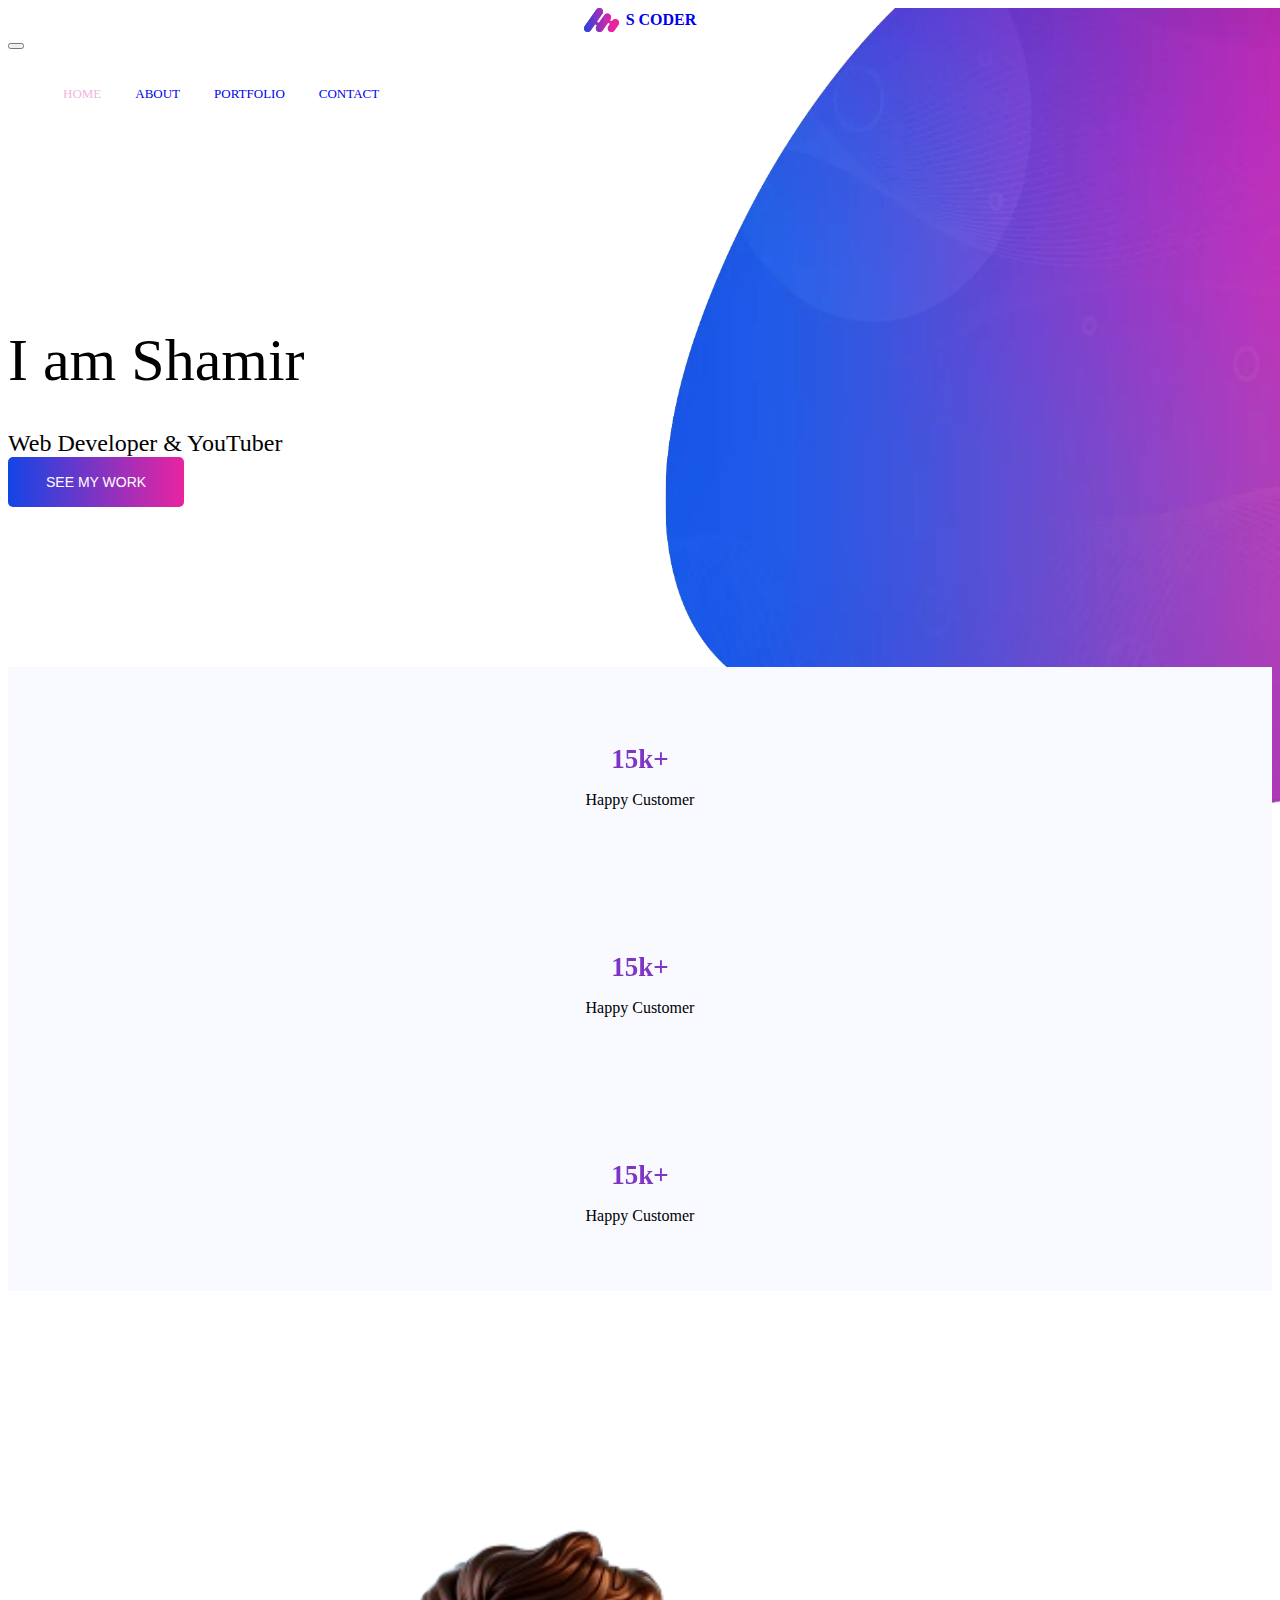
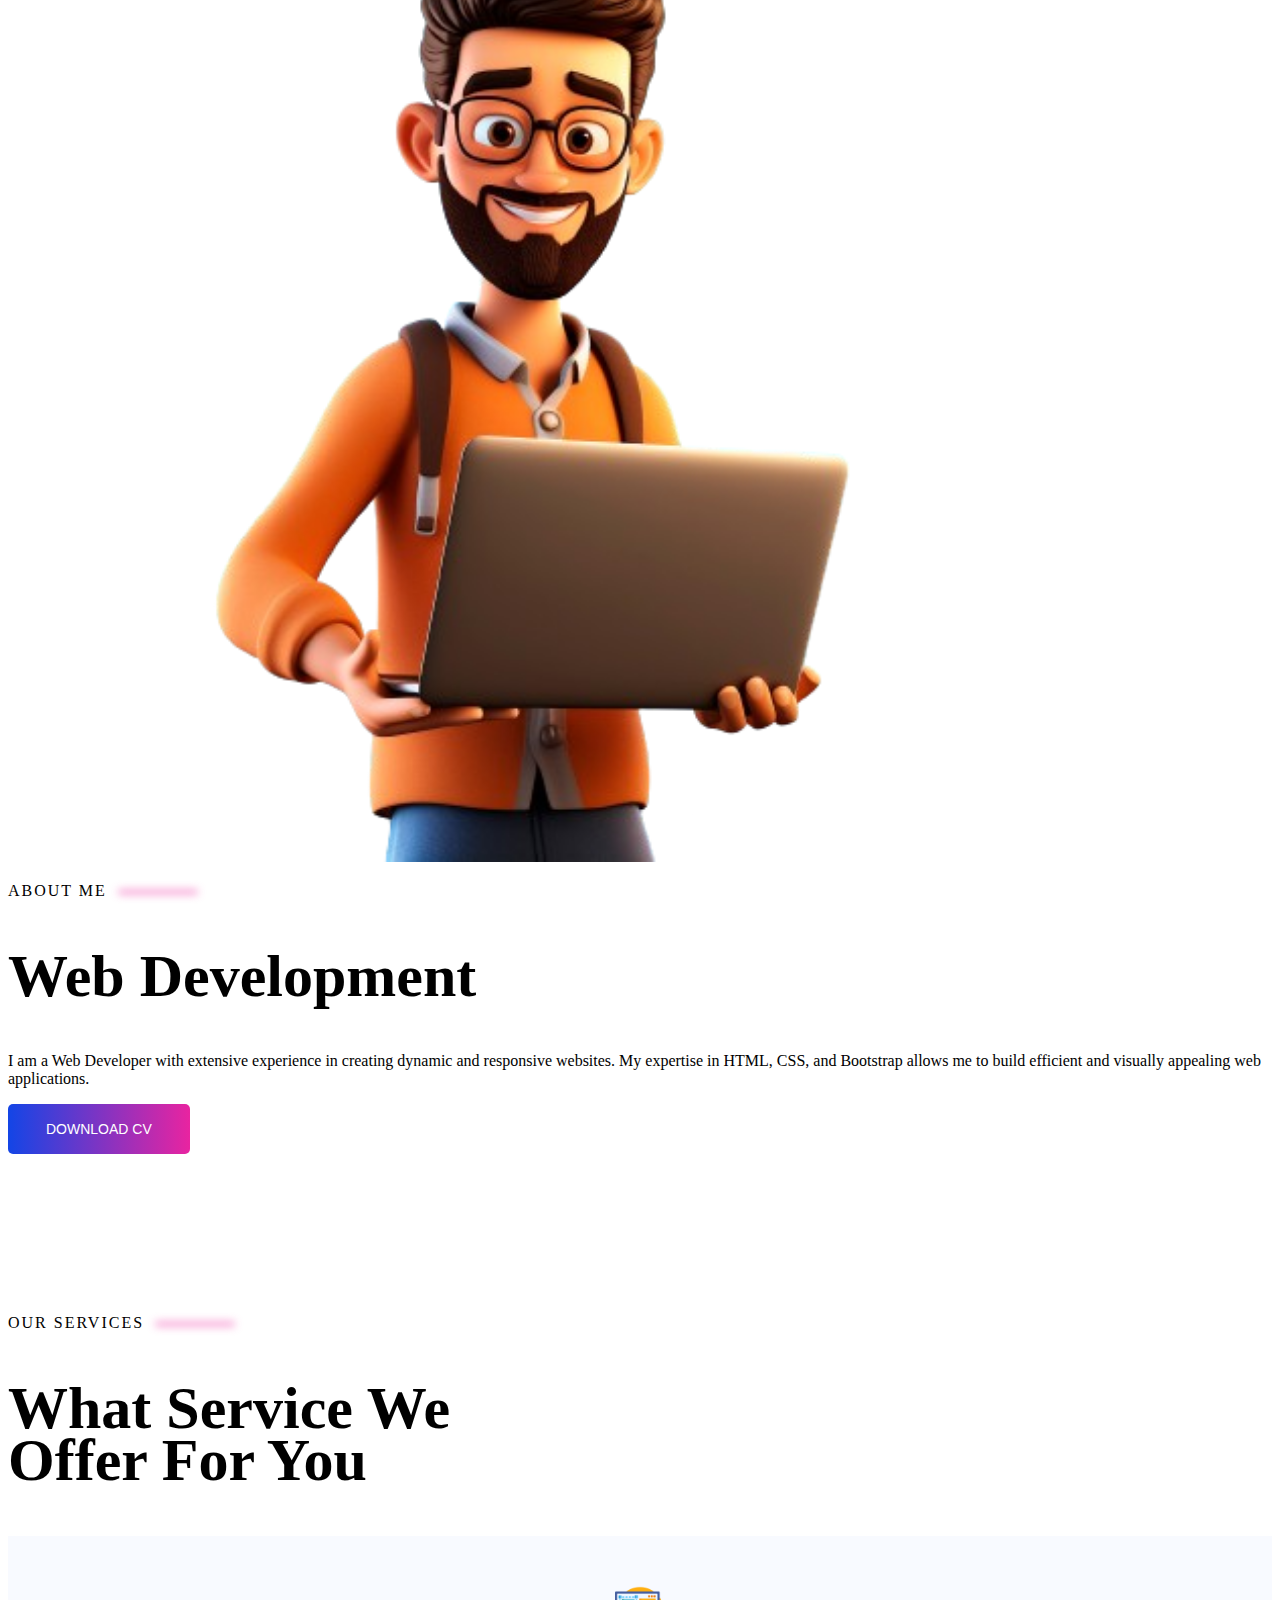
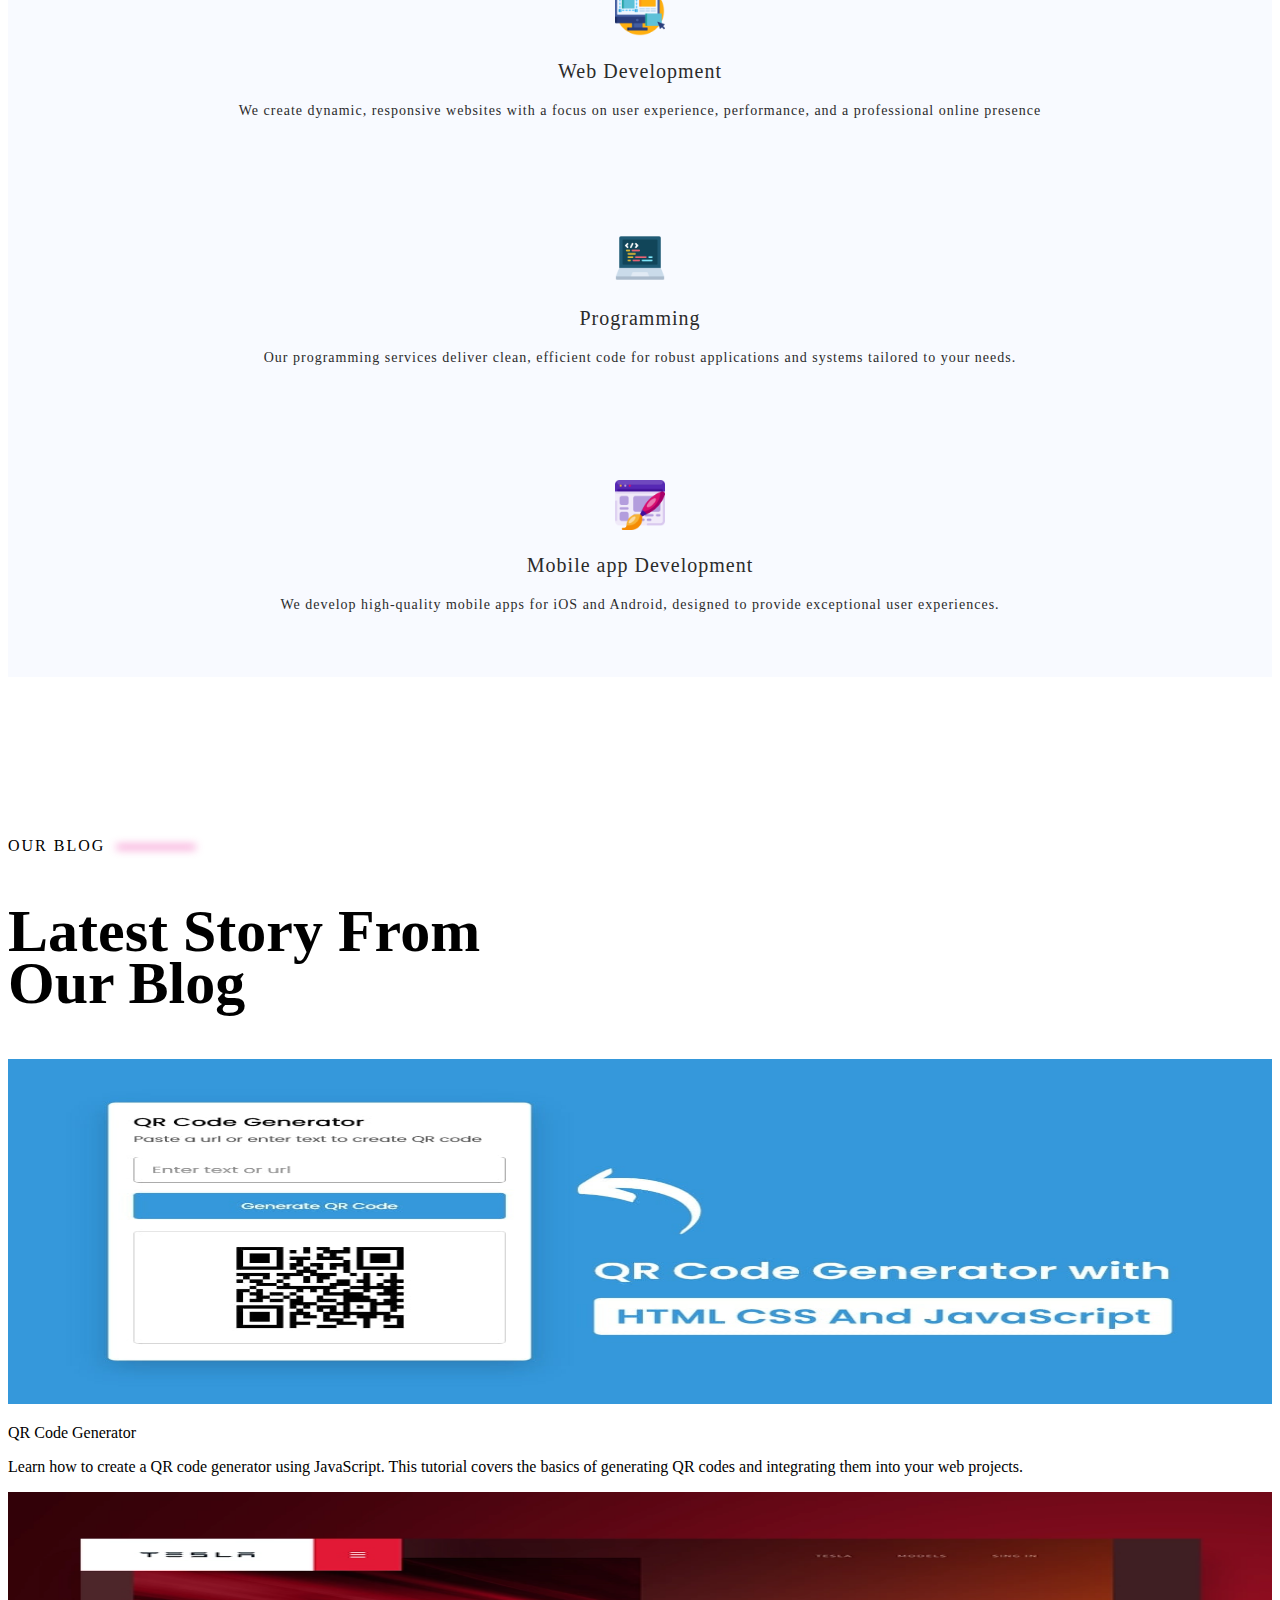
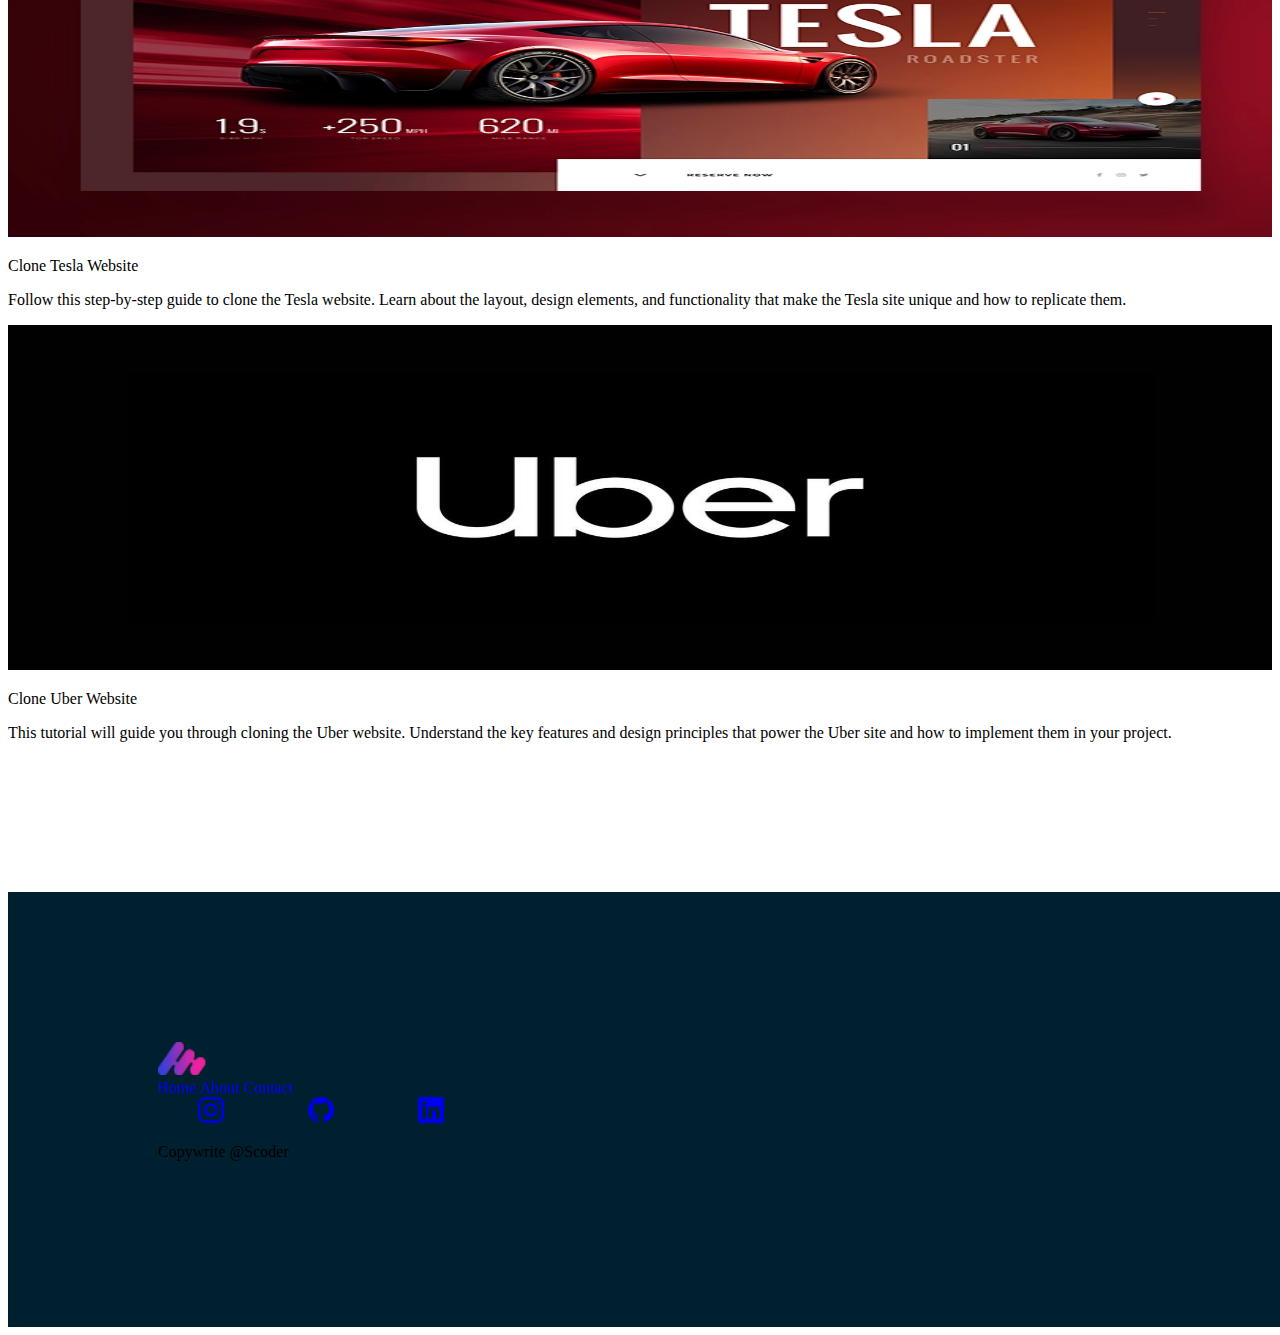
==== index.html @ f1af2a4e "first commit" ====
<!doctype html>
<html lang="en">
  <head>
    <!-- Required meta tags -->
    <meta charset="utf-8">
    <meta name="viewport" content="width=device-width, initial-scale=1">

    <!-- Bootstrap CSS -->
    <link href="https://cdn.jsdelivr.net/npm/bootstrap@5.0.2/dist/css/bootstrap.min.css" rel="stylesheet" integrity="sha384-EVSTQN3/azprG1Anm3QDgpJLIm9Nao0Yz1ztcQTwFspd3yD65VohhpuuCOmLASjC" crossorigin="anonymous">
    <link rel="stylesheet" href="./style.css">
    <link rel="icon" href="./assets/logo.png">
    <title>Shamir|Portfolio</title>
  </head>
  <body>
    
    <div class="container">
        <div class="row">
            <div class="col-md-10 mx-auto">

                <!-- header -->
                <nav class="navbar navbar-expand-lg navbar-light">
                    <div class="container-fluid">
                      <a class="navbar-brand" href="#">
                        <img src="./assets/logo.png" />
                        <h4>S CODER</h4>
                      </a>
                      <button class="navbar-toggler" type="button" data-bs-toggle="collapse" data-bs-target="#navbarSupportedContent" aria-controls="navbarSupportedContent" aria-expanded="false" aria-label="Toggle navigation">
                        <span class="navbar-toggler-icon"></span>
                      </button>
                      <div class="collapse navbar-collapse" id="navbarSupportedContent">
                        <ul class="navbar-nav mx-auto mb-2 mb-lg-0">
                          <li class="nav-item">
                            <a class="nav-link active" aria-current="page" href="#">Home</a>
                          </li>
                          <li class="nav-item">
                            <a class="nav-link" href="./page/about.html">About</a>
                          </li>
                          <li class="nav-item">
                            <a class="nav-link" href="./page/portfolio.html">Portfolio</a>
                          </li>
                          <li class="nav-item">
                            <a class="nav-link" href="./page/contact.html">Contact</a>
                          </li>
                        
                        </ul>
                    
                      </div>
                    </div>
                </nav>
                <!-- /header -->


                <!-- banner -->
                <div class="row">
                    <div class="col-md-6">
                        <div class="banner_content mt-5">
                            <h3>Hey Everyone !</h3>
                            <h1 class="text-uppercase">I am Shamir</h1>
                            <h5 class="text-uppercase">Web Developer 
                                &amp; YouTuber
                            </h5>
                            <div class="social_icons my-5">
                            <a class="primary_btn" href="./page/portfolio.html">
                                <span>See My Work</span>
                            </a>
                            </div>
                    </div>
                    <div class="poster">
                        <img src="./assets/banner.png" />
                       
                    </div>
                  </div>
                  </div>
                <!-- /banner -->

                <!-- card -->
                <div class="margin-top"></div>
                <div class="row">
                  <div class="col-md-6">
                      <div class="row">
                          <section class="col-md-4">
                          
                                  <div class="statistics_item">
                                      <h3><span class="counter">15</span>k+</h3>
                                      <p>Happy Customer</p>
                              </div>
                            
                          </section>
                          <section class="col-md-4">
                              <div class="statistics_item">
                                  <h3><span class="counter">15</span>k+</h3>
                                  <p>Happy Customer</p>
                          </div>
                          </section>
                          <section class="col-md-4">
                              <div class="statistics_item">
                                  <h3><span class="counter">15</span>k+</h3>
                                  <p>Happy Customer</p>
                          </div>
                          </section>
                      </div>
                  </div>
                </div>
                <!-- /card -->



   <!-- about -->
<div class="margin-top"></div>
<div class="row">
    <div class="col-md-6">
        <div class="d-none d-md-block">
            <img width="80%" src="/assets/avathar-shamir.png" />
        </div>
    </div>
    <div class="col-md-6">
        <div class="main_title-content text-left">
            <p class="top_text">About me <span></span></p>
            <h2>Web Development</h2>
            <p>
                I am a Web Developer with extensive experience in creating dynamic and responsive websites. My expertise in HTML, CSS, and Bootstrap allows me to build efficient and visually appealing web applications.
            </p>
            <a class="primary_btn" href="https://drive.google.com/file/d/1ym3yM9O4RbIkLt9NWA_wbU7HDALytAMw/view?usp=sharing" target="_blank" download>
                <span>Download CV</span>
            </a>
        </div>
    </div>
</div>
<!-- /about -->



                <!-- services -->
                <div class="margin-top"></div>
                  <div class="row">

                   
                    <div class="col-md-12">
                        <div class="main_title-content text-left">
                            <p class="top_text">Our Services <span></span></p>
                            <h2>
                                What Service We
                                 <br>
                                 Offer For You
                            </h2>
                            

                            <div class="row">
                                <div class="col-md-4">
                                    <section class="statistics_item services">
                                        <div class="mb-4">
                                            <img width="50" src="./assets/web.png" />
                                        </div>
                                        <p class="text-center mb-4 title">Web Development</p>
                                        <p class="text-center mb-4">We create dynamic, responsive websites with a focus on user experience, performance, and a professional online presence</p>
                                    </section>
                                </div>
                                <div class="col-md-4">
                                    <section class="statistics_item services">
                                        <div class="mb-4">
                                            <img width="50" src="./assets/programming.png" />
                                        </div>
                                        <p class="text-center mb-4 title">Programming</p>
                                        <p class="text-center mb-4">Our programming services deliver clean, efficient code for robust applications and systems tailored to your needs.</p>                                    </section>
                                </div>
                                <div class="col-md-4">
                                    <section class="statistics_item services">
                                        <div class="mb-4">
                                            <img width="50" src="./assets/web-design.png" />
                                        </div>
                                        <p class="text-center mb-4 title">Mobile app Development</p>
                                        <p class="text-center mb-4">We develop high-quality mobile apps for iOS and Android, designed to provide exceptional user experiences.</p>
                                    </section>
                                </div>
                            </div>
                            </div>
                    </div>
                  </div>
                <!-- /services -->

                <div class="margin-top"></div>
                <div class="row">
                  <div class="col-md-12">
                    <div class="main_title-content text-left">
                      <p class="top_text">Our Blog <span></span></p>
                      <h2>
                        Latest Story From
                        <br>
                        Our Blog
                      </h2>
                      <div class="row">
                        <div class="col-md-4">
                          <section class="blog">
                            <div class="mb-4">
                              <img width="100%" height="345px" src="./assets/qrcode.jpg" />
                            </div>
                            <a href=" https://m-shamir.github.io/qrGenerator/" target="_blank" style="color: black; text-decoration-style: none;">
                            <p class="text-center mb-4 title">QR Code Generator</p>
                            <p class="text-center mb-4">Learn how to create a QR code generator using JavaScript. This tutorial covers the basics of generating QR codes and integrating them into your web projects.</p>
                        </a>
                        </section>
                        </div>
                        <div class="col-md-4">
                          <section class="blog">
                            <div class="mb-4">
                              <img width="100%" height="345px" src="./assets/tesla.png" />
                            </div>
                            <a href=" https://m-shamir.github.io/Tesla-clone/" target="_blank" style="color: black; text-decoration-style: none;">
                            <p class="text-center mb-4 title">Clone Tesla Website</p>
                            <p class="text-center mb-4">Follow this step-by-step guide to clone the Tesla website. Learn about the layout, design elements, and functionality that make the Tesla site unique and how to replicate them.</p>
                        </a>  
                        </section>
                        </div>
                        <div class="col-md-4">
                          <section class="blog">
                            <div class="mb-4">
                              <img width="100%" src="./assets/uber.jpg" height="345px" />
                            </div>
                            <a href="https://m-shamir.github.io/uber-clone/" target="_blank" style="color: black; text-decoration-style: none;">
                            <p class="text-center mb-4 title">Clone Uber Website</p>
                            <p class="text-center mb-4">This tutorial will guide you through cloning the Uber website. Understand the key features and design principles that power the Uber site and how to implement them in your project.</p>
                        </a>  
                        </section>
                        </div>
                      </div>
                    </div>
                  </div>
                </div>
                <!-- /blog -->
                

                </div>
        </div>
    </div>


   <!-- footer -->
   <div class="footer">
    <div class="container">
        <div class="row">
            <section class="col-md-12">
                <div class="d-flex align-items-center justify-content-center">
                    <img width="50px"  src="./assets/logo.png" />
                </div>
                <div class="d-flex align-items-center justify-content-center mt-3">
                    <a class="text-center text-white p-2" href="./index.html"> Home </a>
                    <a class="text-center text-white p-2" href="./page/about.html"> About </a>
                    <a class="text-center text-white p-2" href="./page/contact.html"> Contact </a>
                </div>
                <div class="d-flex align-items-center justify-content-center mt-3">
                    <a class="text-center text-white p-2 icon" href="https://www.instagram.com/shamir_basheer?igsh=MTJsemVtZ3k1NXRyag==" target="_blank"> 
                        <svg xmlns="http://www.w3.org/2000/svg" width="26" height="26" fill="currentColor" class="bi bi-instagram" viewBox="0 0 16 16">
                            <path d="M8 0C5.829 0 5.556.01 4.703.048 3.85.088 3.269.222 2.76.42a3.917 3.917 0 0 0-1.417.923A3.927 3.927 0 0 0 .42 2.76C.222 3.268.087 3.85.048 4.7.01 5.555 0 5.827 0 8.001c0 2.172.01 2.444.048 3.297.04.852.174 1.433.372 1.942.205.526.478.972.923 1.417.444.445.89.719 1.416.923.51.198 1.09.333 1.942.372C5.555 15.99 5.827 16 8 16s2.444-.01 3.298-.048c.851-.04 1.434-.174 1.943-.372a3.916 3.916 0 0 0 1.416-.923c.445-.445.718-.891.923-1.417.197-.509.332-1.09.372-1.942C15.99 10.445 16 10.173 16 8s-.01-2.445-.048-3.299c-.04-.851-.175-1.433-.372-1.941a3.926 3.926 0 0 0-.923-1.417A3.911 3.911 0 0 0 13.24.42c-.51-.198-1.092-.333-1.943-.372C10.443.01 10.172 0 7.998 0h.003zm-.717 1.442h.718c2.136 0 2.389.007 3.232.046.78.035 1.204.166 1.486.275.373.145.64.319.92.599.28.28.453.546.598.92.11.281.24.705.275 1.485.039.843.047 1.096.047 3.231s-.008 2.389-.047 3.232c-.035.78-.166 1.203-.275 1.485a2.47 2.47 0 0 1-.599.919c-.28.28-.546.453-.92.598-.28.11-.704.24-1.485.276-.843.038-1.096.047-3.232.047s-2.39-.009-3.233-.047c-.78-.036-1.203-.166-1.485-.276a2.478 2.478 0 0 1-.92-.598 2.48 2.48 0 0 1-.6-.92c-.109-.281-.24-.705-.275-1.485-.038-.843-.046-1.096-.046-3.233 0-2.136.008-2.388.046-3.231.036-.78.166-1.204.276-1.486.145-.373.319-.64.599-.92.28-.28.546-.453.92-.598.282-.11.705-.24 1.485-.276.738-.034 1.024-.044 2.515-.045v.002zm4.988 1.328a.96.96 0 1 0 0 1.92.96.96 0 0 0 0-1.92zm-4.27 1.122a4.109 4.109 0 1 0 0 8.217 4.109 4.109 0 0 0 0-8.217zm0 1.441a2.667 2.667 0 1 1 0 5.334 2.667 2.667 0 0 1 0-5.334z"/>
                          </svg>
                     </a>
                    <a class="text-center text-white p-2 icon" href="https://github.com/M-shamir" target="_blank"> 
                        
                        <svg xmlns="http://www.w3.org/2000/svg" width="26" height="26" fill="currentColor" class="bi bi-github" viewBox="0 0 16 16">
                            <path d="M8 0C3.58 0 0 3.58 0 8c0 3.54 2.29 6.53 5.47 7.59.4.07.55-.17.55-.38 0-.19-.01-.82-.01-1.49-2.01.37-2.53-.49-2.69-.94-.09-.23-.48-.94-.82-1.13-.28-.15-.68-.52-.01-.53.63-.01 1.08.58 1.23.82.72 1.21 1.87.87 2.33.66.07-.52.28-.87.51-1.07-1.78-.2-3.64-.89-3.64-3.95 0-.87.31-1.59.82-2.15-.08-.2-.36-1.02.08-2.12 0 0 .67-.21 2.2.82.64-.18 1.32-.27 2-.27s1.36.09 2 .27c1.53-1.04 2.2-.82 2.2-.82.44 1.1.16 1.92.08 2.12.51.56.82 1.27.82 2.15 0 3.07-1.87 3.75-3.65 3.95.29.25.54.73.54 1.48 0 1.07-.01 1.93-.01 2.2 0 .21.15.46.55.38A8.01 8.01 0 0 0 16 8c0-4.42-3.58-8-8-8"/>
                          </svg>
                    </a>
                    <a class="text-center text-white p-2 icon" href="https://www.linkedin.com/in/muhammed-shamir19?utm_source=share&utm_campaign=share_via&utm_content=profile&utm_medium=android_app" target="_blank"> 
                        
                        <svg xmlns="http://www.w3.org/2000/svg" width="26" height="26" fill="currentColor" class="bi bi-linkedin" viewBox="0 0 16 16">
                            <path d="M0 1.146C0 .513.526 0 1.175 0h13.65C15.474 0 16 .513 16 1.146v13.708c0 .633-.526 1.146-1.175 1.146H1.175C.526 16 0 15.487 0 14.854zm4.943 12.248V6.169H2.542v7.225zm-1.2-8.212c.837 0 1.358-.554 1.358-1.248-.015-.709-.52-1.248-1.342-1.248S2.4 3.226 2.4 3.934c0 .694.521 1.248 1.327 1.248zm4.908 8.212V9.359c0-.216.016-.432.08-.586.173-.431.568-.878 1.232-.878.869 0 1.216.662 1.216 1.634v3.865h2.401V9.25c0-2.22-1.184-3.252-2.764-3.252-1.274 0-1.845.7-2.165 1.193v.025h-.016l.016-.025V6.169h-2.4c.03.678 0 7.225 0 7.225z"/>
                          </svg>
                    </a>
                </div>
                <div class="d-flex align-items-center justify-content-center mt-3">
                    <p class="text-white">Copywrite @Scoder</p>
                </div>
            </section>
        </div>
    </div>
</div>

<!-- footer -->









    <script src="https://cdn.jsdelivr.net/npm/bootstrap@5.0.2/dist/js/bootstrap.bundle.min.js" integrity="sha384-MrcW6ZMFYlzcLA8Nl+NtUVF0sA7MsXsP1UyJoMp4YLEuNSfAP+JcXn/tWtIaxVXM" crossorigin="anonymous"></script>
  </body>
</html>
---- style.css ----
.navbar-brand{
    display: flex;
    justify-content: center;
    align-items: center;
}
h4{
    margin: 0%;
    margin-left: 5px;
    font-size: 16px;
}
.nav-item{
    padding:20px 15px !important ;
    font-weight: 500;
    text-transform: uppercase;
    color: #05364d;
    font-size: 13px;
    display: inline-block;
}
.nav-link:hover{
    color: #efb6df !important;
}
.active{
    color: #efb6df !important; ;
}
body{
    position: relative;
    overflow-x: hidden;
}

.poster{
    position: absolute;
    right: -30px;
    top: 0%;
    z-index: -1;
}

.poster img{
    width: 100%;
    height: 800px;
}

.poster .img{
    width: 600px;
    height: 600px;
    position: absolute;
    right: -60px;
    top: 70px;
    border-radius: 50%;
    border-bottom: 10px solid #05364d00;
}

.banner_content {

    margin-top: 170px !important;

}
 .banner_content h3 {
    font-size: 16px;
    font-weight: 400;
    text-transform: uppercase;
    margin-bottom: 20px;
    letter-spacing: 2px;
    color: #797979;
}


.banner_content h1{
    margin-top: 20px;
    font-size: 60px;
    font-weight: 500;
    line-height: 60px;
    margin-bottom: 20px;
}

.banner_content h5 {
    font-size: 24px;
    font-weight: 300;
    margin-bottom: 0px;
}

.primary_btn {
    display: inline-block;
    background: linear-gradient(to right, #1345e6 0%, #ed239f 51%, #1345e6 100%);
    color: #fff;
    letter-spacing: 0px;
    font-family: "Roboto",sans-serif;
    font-weight: 500;
    font-size: 14px;
    line-height: 50px;
    padding: 0 38px;
    outline: none !important;
    text-align: center;
    cursor: pointer;
    text-transform: uppercase;
    border-radius: 5px;
    background-size: 200% auto;
    text-decoration: none;
   
}
a{
    transition: all 0.3s ease-in-out;
}
.primary_btn:hover{
    color: #fff;
    transform: scale(1.1);
}
/* card */


.margin-top{
    margin-top: 160px;
}


.statistics_item {
    background: #f8faff;
    text-align: center;
    padding: 50px;
}

.statistics_item h3 {
    font-size: 27px;
    margin-bottom: 5px;
    font-weight: 600;
    background: linear-gradient(90deg, #1345e6 0%, #ed239f 100%);
    -webkit-background-clip: text;
    -webkit-text-fill-color: transparent;
}

/* /card */


/* <!-- about --> */


.main_title-content p.top_text {
    text-transform: uppercase;
    letter-spacing: 2px;
    font-weight: 500;
    position: relative;
    margin-bottom: 10px;
}

.main_title-content p.top_text span {
    position: relative;
    top: -2px;
    display: inline-block;
    margin-left: 5px;
    width: 80px;
    height:4px;
    background: rgba(237,35,159,0.6);
    filter: blur(4px);
    -o-filter: blur(4px);
    -ms-filter: blur(4px);
    -moz-filter: blur(4px);
    -webkit-filter: blur(4px);
    border-radius: 5px;
}


.main_title-content  h2{
    font-size: 60px;
    font-weight: 700;
    margin-bottom: 50px;
    margin-top: 50px;
    line-height: 52px;
    text-transform: capitalize;

}

/* <!-- /about --> */

/* services */

.services{
    background: #f8faff;
    text-align: center;
    padding: 50px;
    transition: 0.2s linear;
    cursor: pointer;
}


.services:hover{
    background: #5f30ff;
    color: #fff;
}


.services:hover >p, h3{
    color: #fff !important;
}

.services p{
    font-size: 14px;
    color: #2b2b2b;
    letter-spacing: 1px;
}


.services .title{
    font-size: 20px;
    color: #2b2b2b;
    letter-spacing: 1px;
}


/* /services */


/* footer */


.footer{
    width: 100%;
    background-color: #00202f;
    height: max-content;
    margin-top: 150px;
    padding: 150px;
}

a{
    text-decoration: none;
}

.icon{
  
    padding: 10px 40px !important;
}

.icon:hover{
    color: #c123ed !important;
    padding: 10px 40px !important;
}


/* footer */
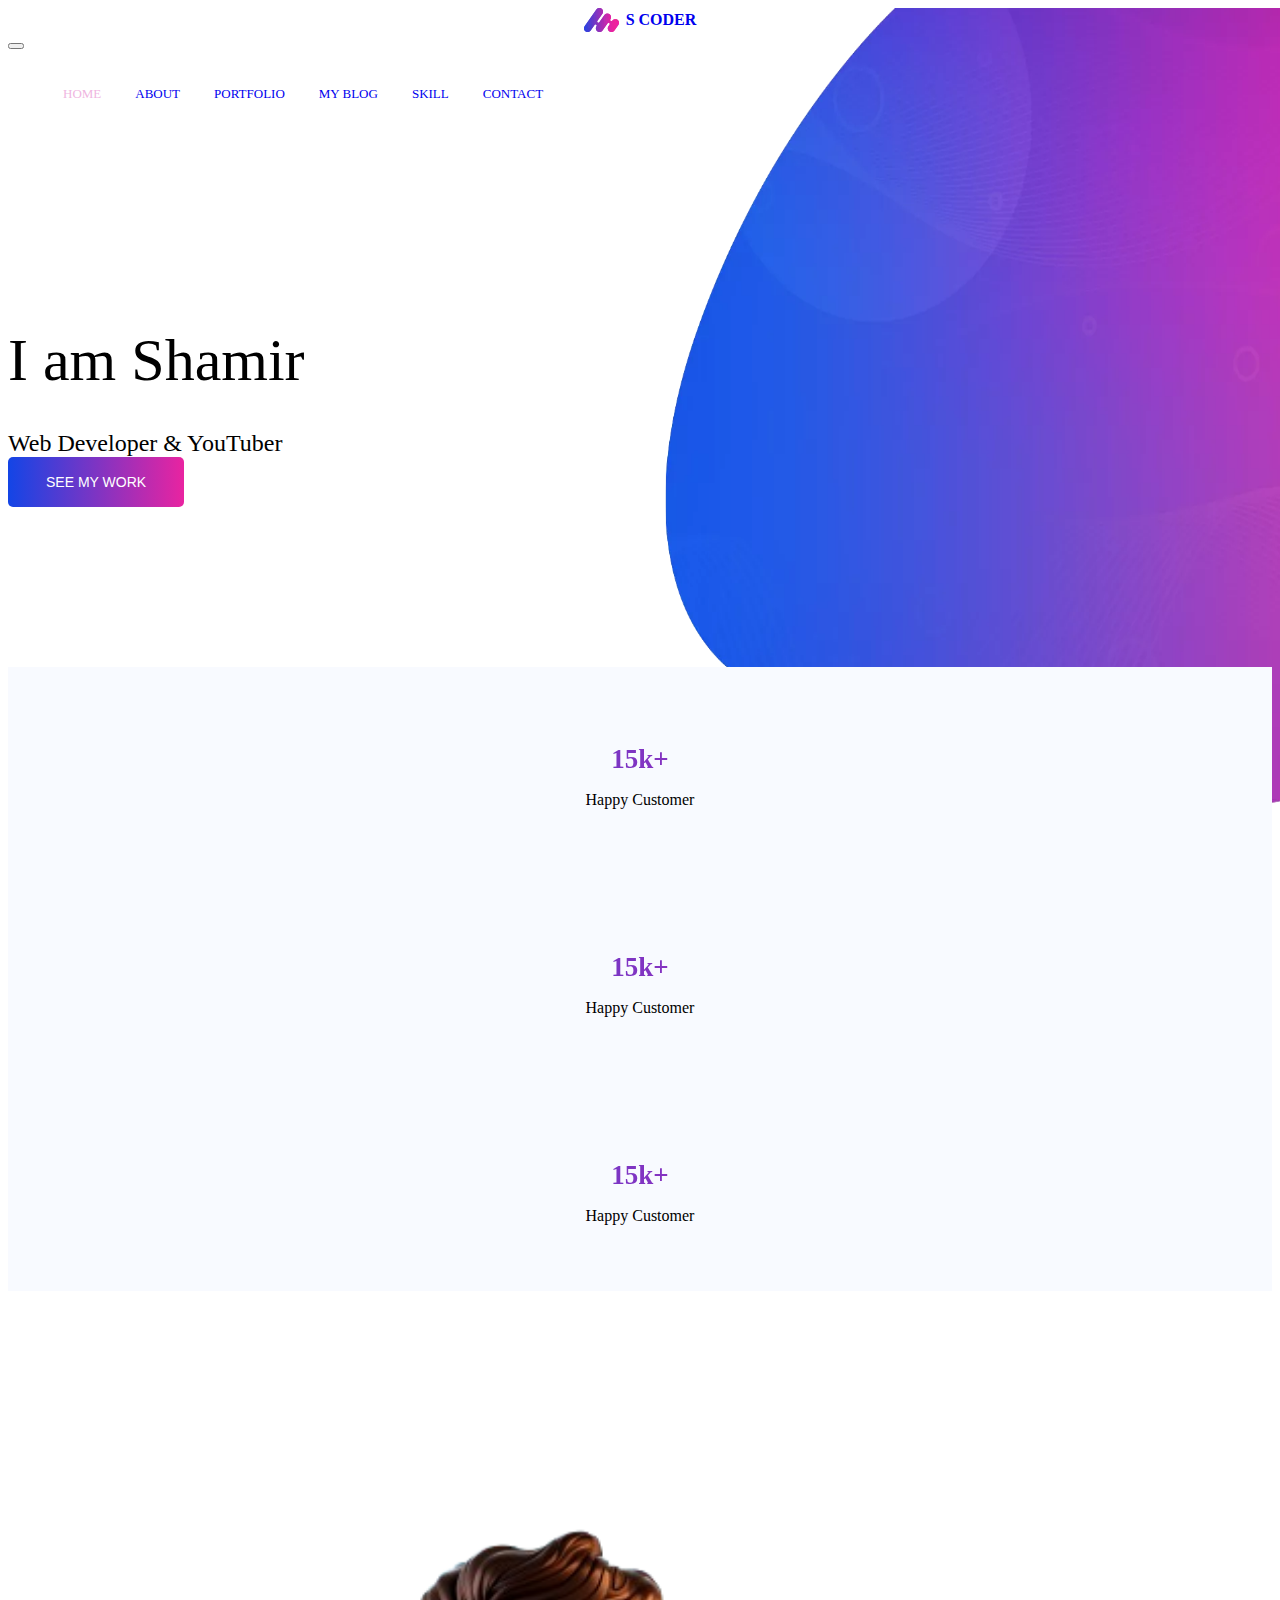
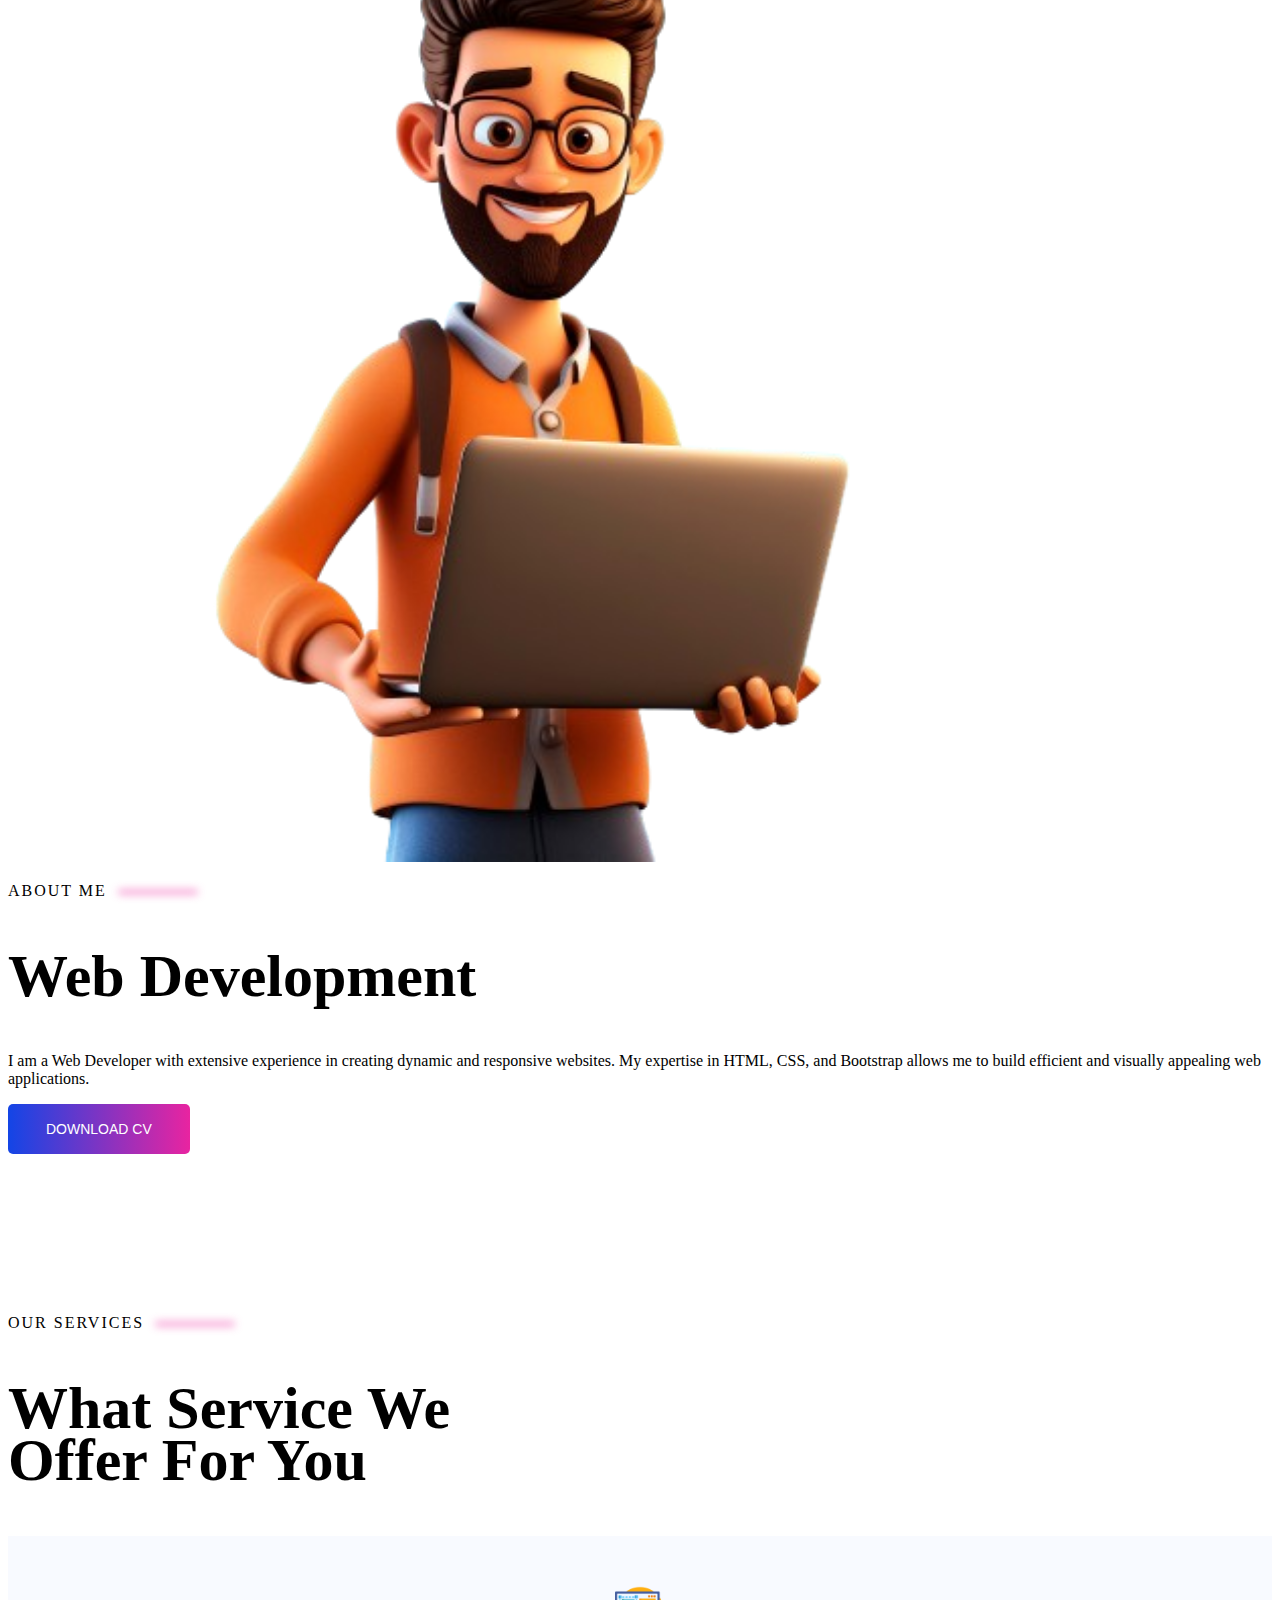
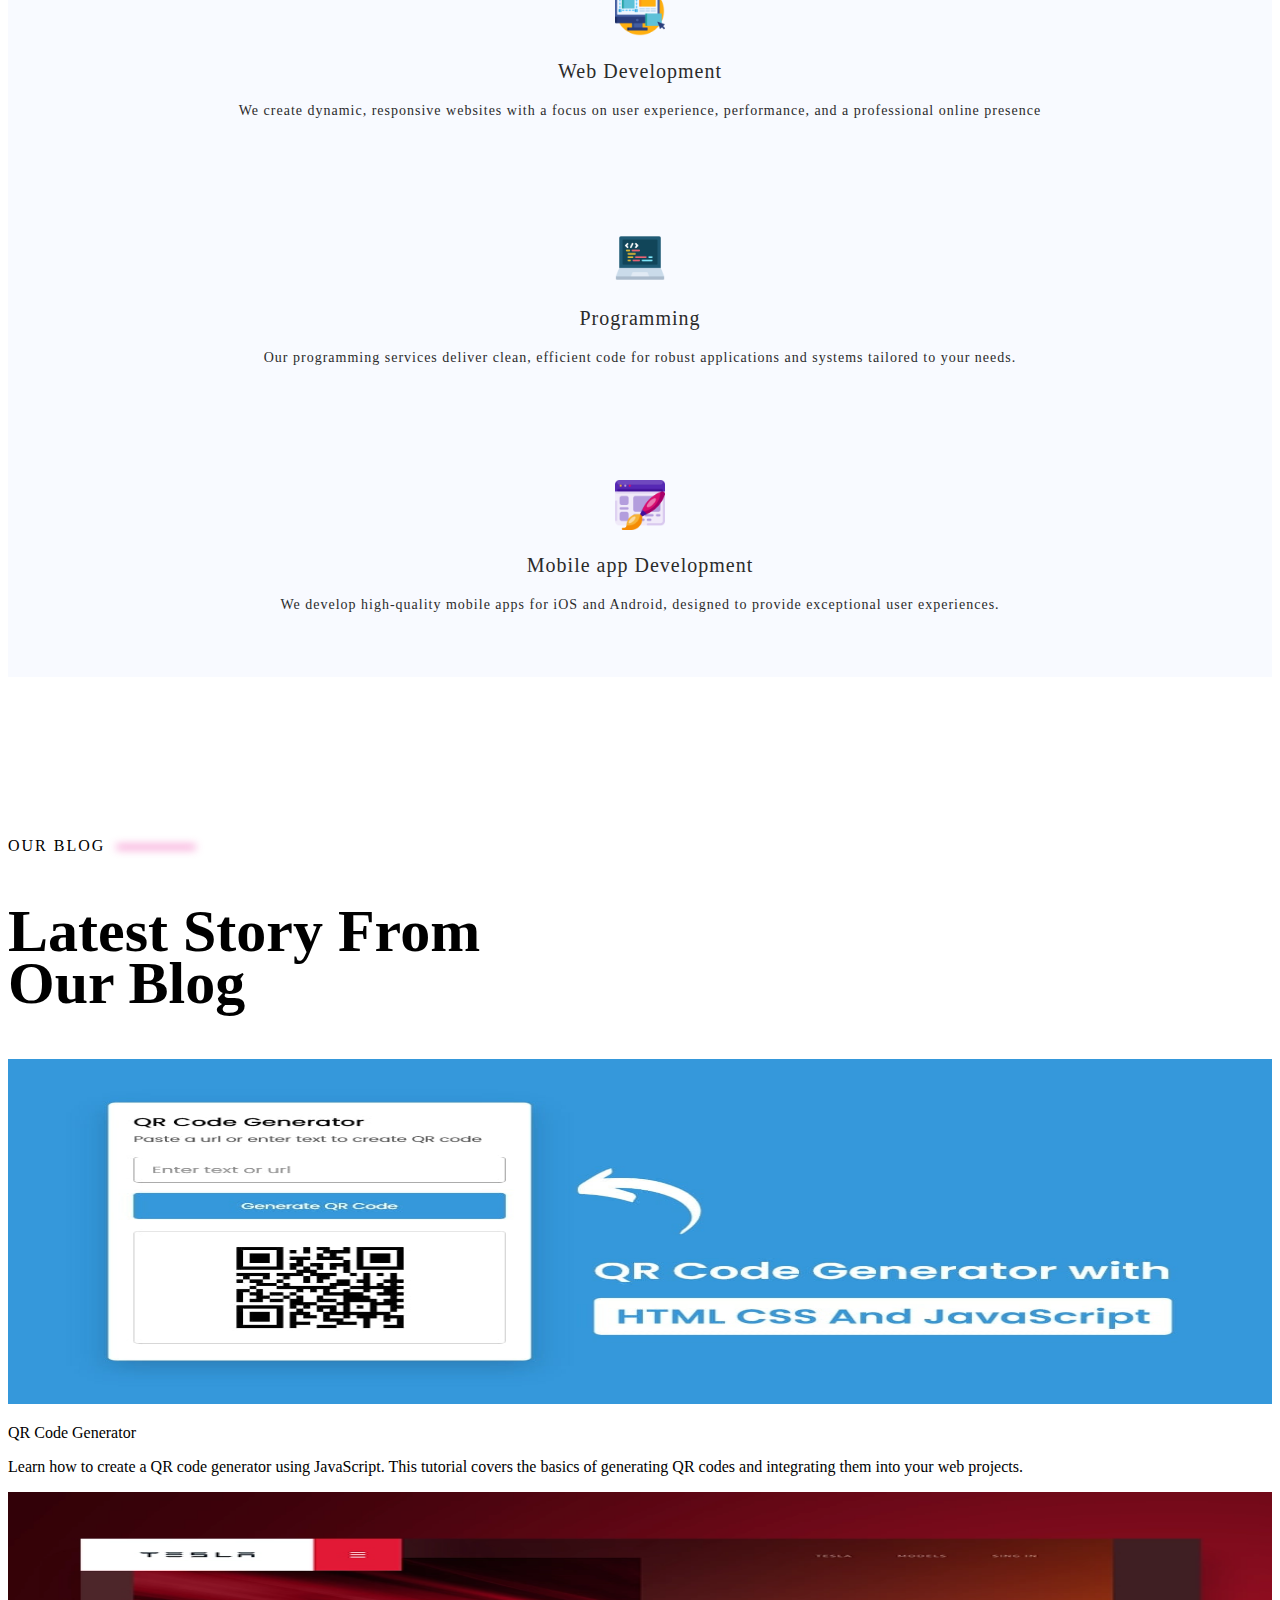
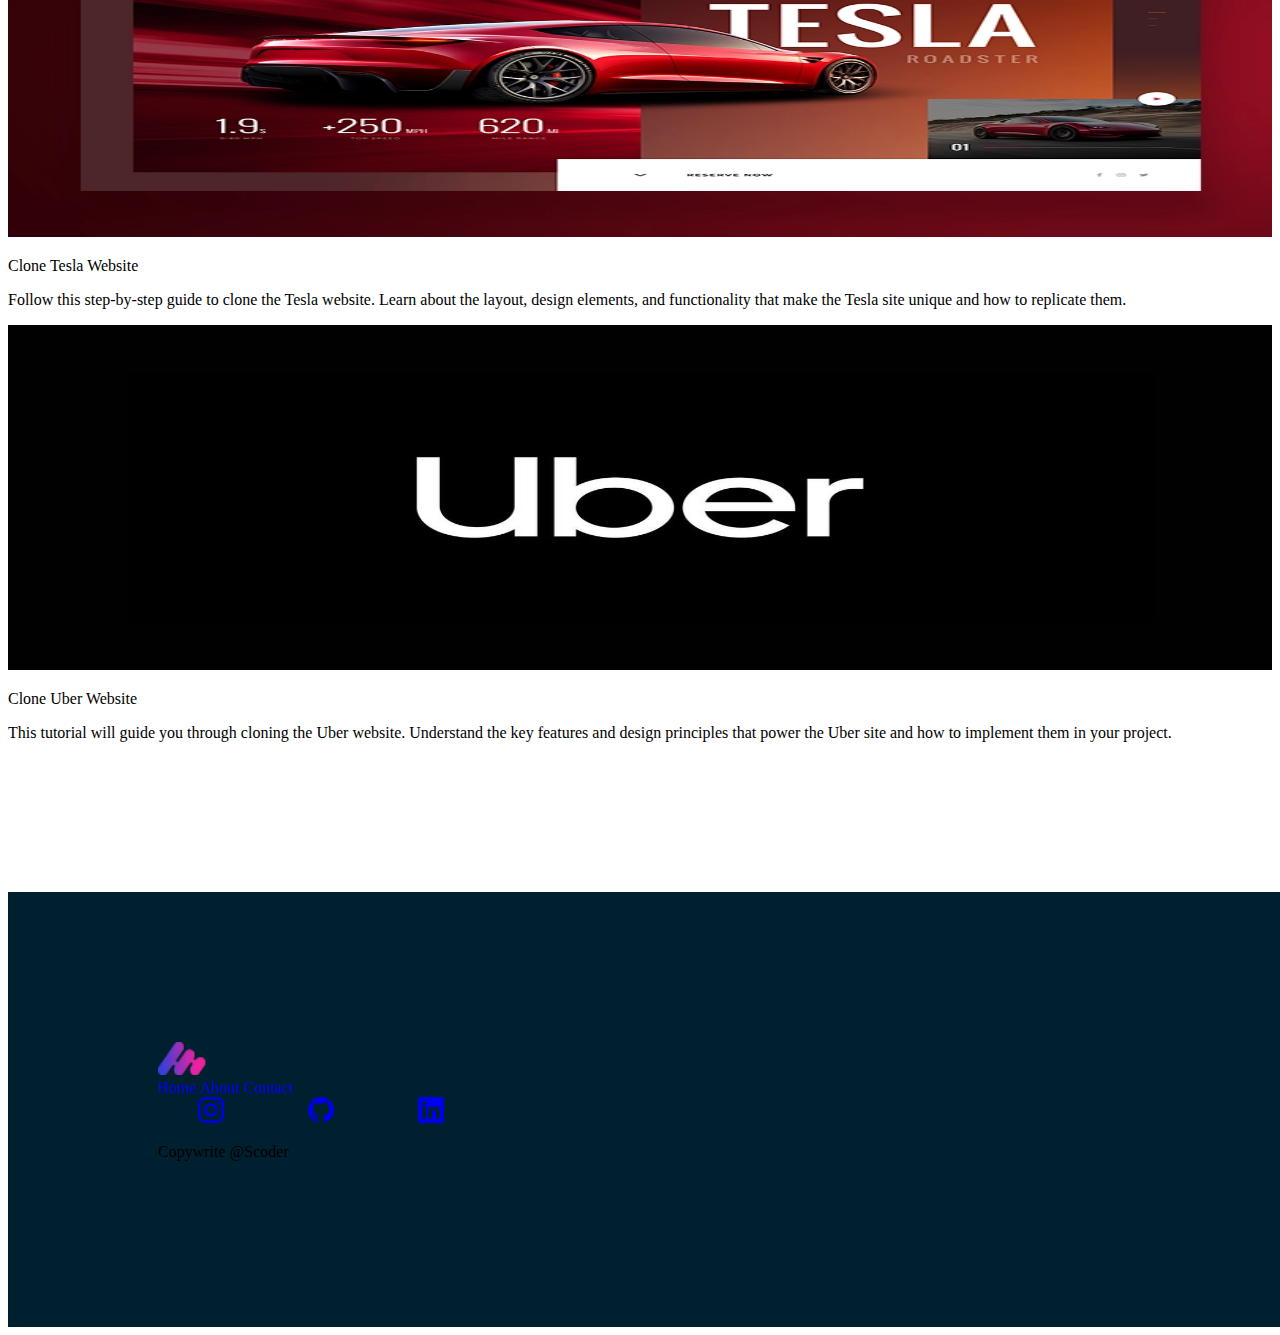
==== commit 5fe6f60a: "updated pages" ====
--- a/index.html
+++ b/index.html
@@ -39,11 +39,17 @@
                             <a class="nav-link" href="./page/portfolio.html">Portfolio</a>
                           </li>
                           <li class="nav-item">
+                            <a class="nav-link" href="./page/Blog.html">My Blog</a>
+                          </li>
+                          <li class="nav-item">
+                            <a class="nav-link" href="./page/Skill.html">Skill</a>
+                          </li>
+                          <li class="nav-item">
                             <a class="nav-link" href="./page/contact.html">Contact</a>
                           </li>
+  
+                        </ul>
                         
-                        </ul>
-                    
                       </div>
                     </div>
                 </nav>
@@ -110,7 +116,7 @@
 <div class="row">
     <div class="col-md-6">
         <div class="d-none d-md-block">
-            <img width="80%" src="/assets/avathar-shamir.png" />
+            <img width="80%" src="./assets/avathar-shamir.png" />
         </div>
     </div>
     <div class="col-md-6">
@@ -282,7 +288,7 @@
 
 
 
-
+<script src="./script.js"></script>
 
     <script src="https://cdn.jsdelivr.net/npm/bootstrap@5.0.2/dist/js/bootstrap.bundle.min.js" integrity="sha384-MrcW6ZMFYlzcLA8Nl+NtUVF0sA7MsXsP1UyJoMp4YLEuNSfAP+JcXn/tWtIaxVXM" crossorigin="anonymous"></script>
   </body>
--- a/style.css
+++ b/style.css
@@ -234,4 +234,70 @@
 }
 
 
-/* footer */+/* footer */
+
+
+/* form */
+form span{
+    font-size: 14px;
+    color: red;
+}
+# Resume
+--------------------------------------------------------------*/
+.resume .resume-title {
+  font-size: 26px;
+  font-weight: 400;
+  margin-top: 20px;
+  margin-bottom: 20px;
+  color: #222222;
+}
+
+.resume .resume-item {
+  padding: 0 0 20px 20px;
+  margin-top: -2px;
+  border-left: 2px solid #34b7a7;
+  position: relative;
+}
+
+.resume .resume-item h4 {
+  line-height: 18px;
+  font-size: 18px;
+  font-weight: 600;
+  font-family: "Poppins", sans-serif;
+  color: #1d685f;
+  margin-bottom: 10px;
+}
+
+.resume .resume-item h5 {
+  font-size: 16px;
+  background: #effbf9;
+  padding: 5px 15px;
+  display: inline-block;
+  font-weight: 600;
+  margin-bottom: 10px;
+  color: #34b7a7;
+}
+
+.resume .resume-item ul {
+  padding-left: 20px;
+}
+
+.resume .resume-item ul li {
+  padding-bottom: 10px;
+}
+
+.resume .resume-item:last-child {
+  padding-bottom: 0;
+}
+
+.resume .resume-item::before {
+  content: "";
+  position: absolute;
+  width: 16px;
+  height: 16px;
+  border-radius: 50px;
+  left: -9px;
+  top: 0;
+  background: #fff;
+  border: 2px solid #34b7a7;
+}
